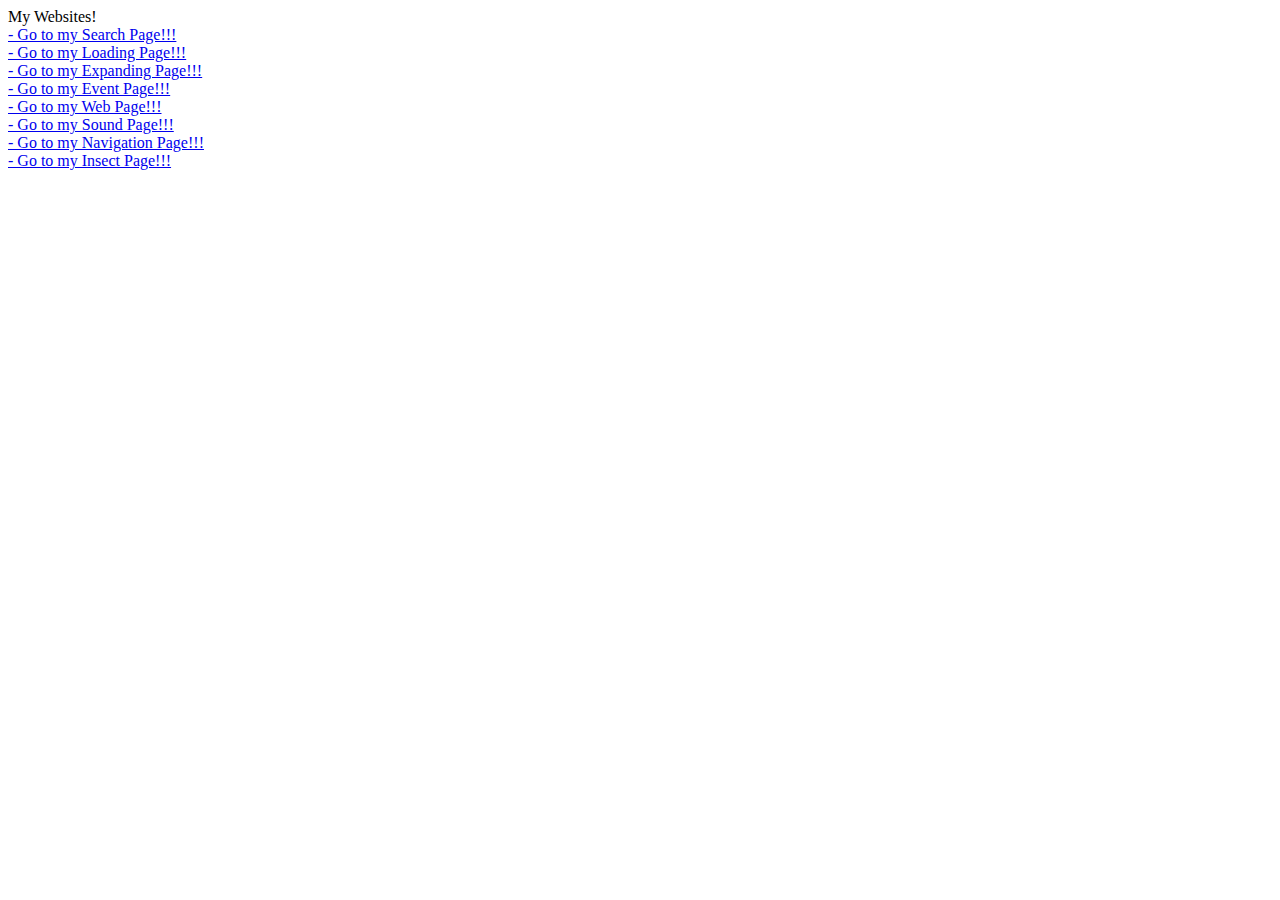
==== index.html @ 14693f38 "Mon, Mar 17, 2025, 10:19 AM -07:00" ====
<!DOCTYPE html>
<html lang="en">

<head>
    <meta charset="UTF-8">
    <meta name="viewport" content="width=device-width, initial-scale=1.0">
    <title>Home Page</title>
</head>

<body>
My Websites! <br>
    <a href="search.html">- Go to my Search Page!!!</a> <br>
    <a href="loading.html">- Go to my Loading Page!!!</a> <br>
    <a href="expanding.html">- Go to my Expanding Page!!!</a> <br>
    <a href="event.html">- Go to my Event Page!!!</a> <br>
    <a href="mywebpage.html">- Go to my Web Page!!!</a> <br>
    <a href="sound.html">- Go to my Sound Page!!!</a> <br>
    <a href="nav.html">- Go to my Navigation Page!!!</a> <br>
    <a href="insect.html">- Go to my Insect Page!!!</a> <br>
</body>

</html>
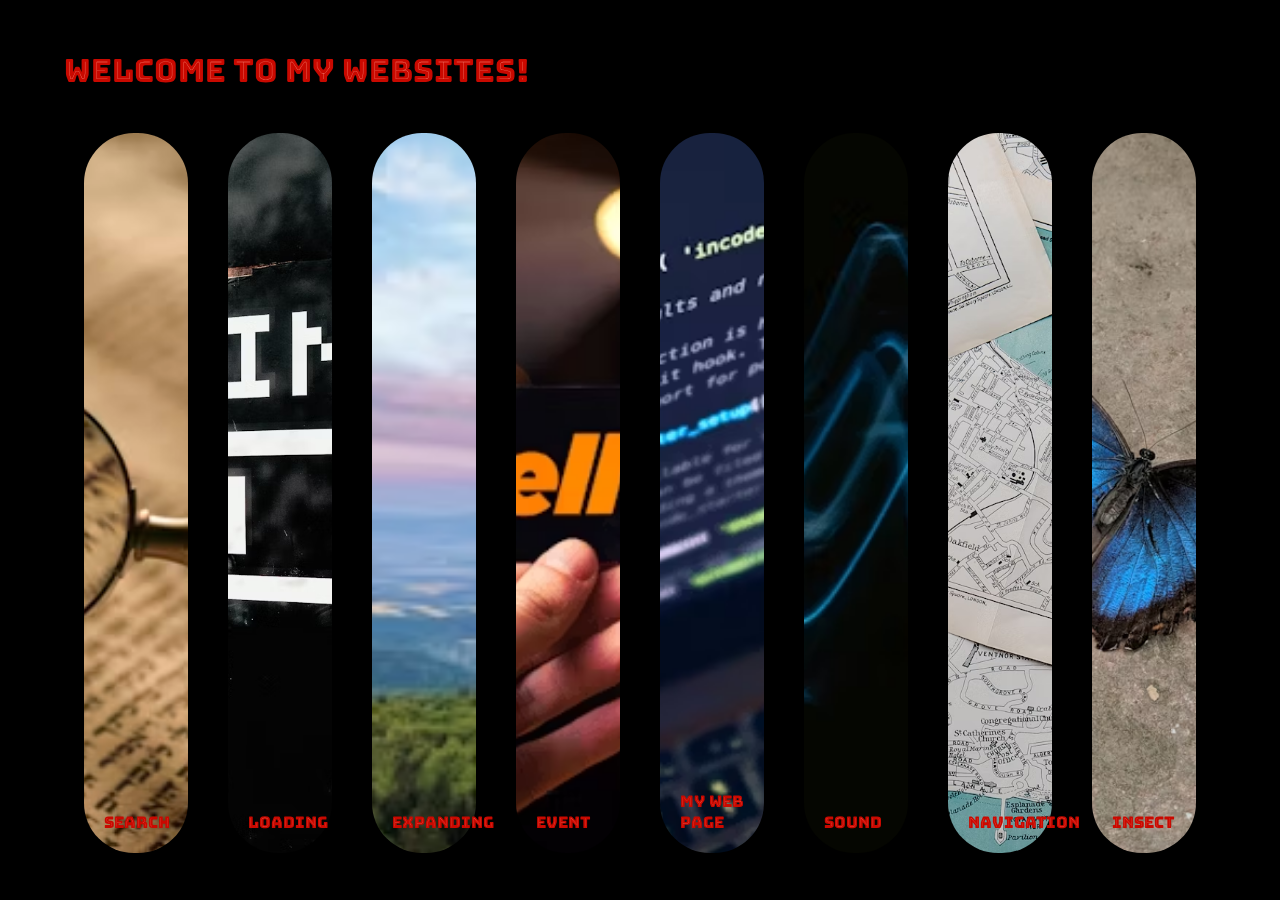
==== commit 65dc5452: "New" ====
--- a/index.html
+++ b/index.html
@@ -5,18 +5,55 @@
     <meta charset="UTF-8">
     <meta name="viewport" content="width=device-width, initial-scale=1.0">
     <title>Home Page</title>
+    <!-- Correct Link to External CSS -->
+    <link rel="stylesheet" href="css/index.css">
+    <!-- Google Fonts: Bungee Tint -->
+    <link href="https://fonts.googleapis.com/css2?family=Bungee+Tint&display=swap" rel="stylesheet">
 </head>
 
 <body>
-My Websites! <br>
-    <a href="search.html">- Go to my Search Page!!!</a> <br>
-    <a href="loading.html">- Go to my Loading Page!!!</a> <br>
-    <a href="expanding.html">- Go to my Expanding Page!!!</a> <br>
-    <a href="event.html">- Go to my Event Page!!!</a> <br>
-    <a href="mywebpage.html">- Go to my Web Page!!!</a> <br>
-    <a href="sound.html">- Go to my Sound Page!!!</a> <br>
-    <a href="nav.html">- Go to my Navigation Page!!!</a> <br>
-    <a href="insect.html">- Go to my Insect Page!!!</a> <br>
+    <div class="hero">
+        <div class="content">
+            <h1>Welcome to My Websites!</h1>
+            <div class="container">
+                <div class="panel" style="background-image: url('images/Search.avif')">
+                    <a href="search.html">Search</a>
+
+                </div>
+                <div class="panel" style="background-image: url('images/loading.avif')">
+                    <a href="loading.html">Loading</a>
+
+                </div>
+                <div class="panel" style="background-image: url('images/expanding.avif')">
+                    <a href="expanding.html">Expanding</a>
+
+                </div>
+                <div class="panel" style="background-image: url('images/event.avif')">
+                    <a href="event.html">Event</a>
+
+                </div>
+                <div class="panel" style="background-image: url('images/mywebpage.avif')">
+                    <a href="mywebpage.html">My Web Page</a>
+
+                </div>
+                <div class="panel" style="background-image: url('images/sound.avif')">
+                    <a href="sound.html">Sound</a>
+
+                </div>
+                <div class="panel" style="background-image: url('images/Nav.avif')">
+                    <a href="nav.html">Navigation</a>
+
+                </div>
+                <div class="panel" style="background-image: url('images/insect.avif')">
+                    <a href="insect.html">Insect</a>
+                    
+                </div>
+            </div>
+        </div>
+    </div>
+
+    <!-- Link to External JS -->
+    <script src="js/index.js"></script>
 </body>
 
 </html>
--- a/css/index.css
+++ b/css/index.css
@@ -0,0 +1,95 @@
+@import url('https://fonts.googleapis.com/css2?family=Bungee+Tint&display=swap');
+
+* {
+    box-sizing: border-box;
+}
+
+body {
+    display: flex;
+    height: 100vh;
+    justify-content: center;
+    align-items: center;
+    margin: 0;
+    font-family: "Bungee Tint", sans-serif;
+    background: black;
+}
+
+/* Styling for panels and links */
+.container {
+    display: flex;
+    width: 90vw;
+    flex-wrap: wrap; /* Allow wrapping on smaller screens */
+    justify-content: space-between; /* Space out the panels */
+}
+
+.panel {
+    background-size: cover;
+    background-position: center;
+    background-repeat: no-repeat;
+    height: 80vh;
+    margin: 20px;
+    border-radius: 50px;
+    flex: 0.45; /* Adjusted for more space between panels */
+    color: white;
+    cursor: pointer;
+    position: relative;
+    transition: flex 1s ease-in;
+
+}
+
+/* Enlarge the panel when hovered */
+.panel:hover {
+    transform: scale(1.1); /* Scale up the panel */
+}
+
+/* Styling for the links */
+.panel a {
+    font-family: "Bungee Tint", sans-serif;
+    font-weight: 400;
+    font-style: normal;
+    color: white;
+    text-decoration: none;
+    position: absolute;
+    bottom: 20px;
+    left: 20px;
+    font-weight: 700;
+    transition: color 0.3s ease;
+}
+
+.panel a:hover {
+    color: #ff6347; /* Change color on hover */
+}
+
+/* Styling for panel title */
+.panel h3 {
+    font-size: 24px;
+    position: absolute;
+    bottom: 20px;
+    left: 20px;
+    margin: 0;
+    opacity: 0;
+    transition: opacity 0.3s ease-in 0.4s;
+}
+
+/* For expanding panel on click (keeping previous logic) */
+.panel.active {
+    flex: 5;
+}
+
+.panel.active h3 {
+    opacity: 1;
+    transition: opacity 0.5s ease-in 0.5s;
+}
+
+/* Make layout responsive for smaller screens */
+@media (max-width: 480px) {
+    .panel:nth-of-type(4) {
+        display: none;
+    }
+    .panel:nth-of-type(5) {
+        display: none;
+    }
+    .container {
+        width: 100vw;
+    }
+}
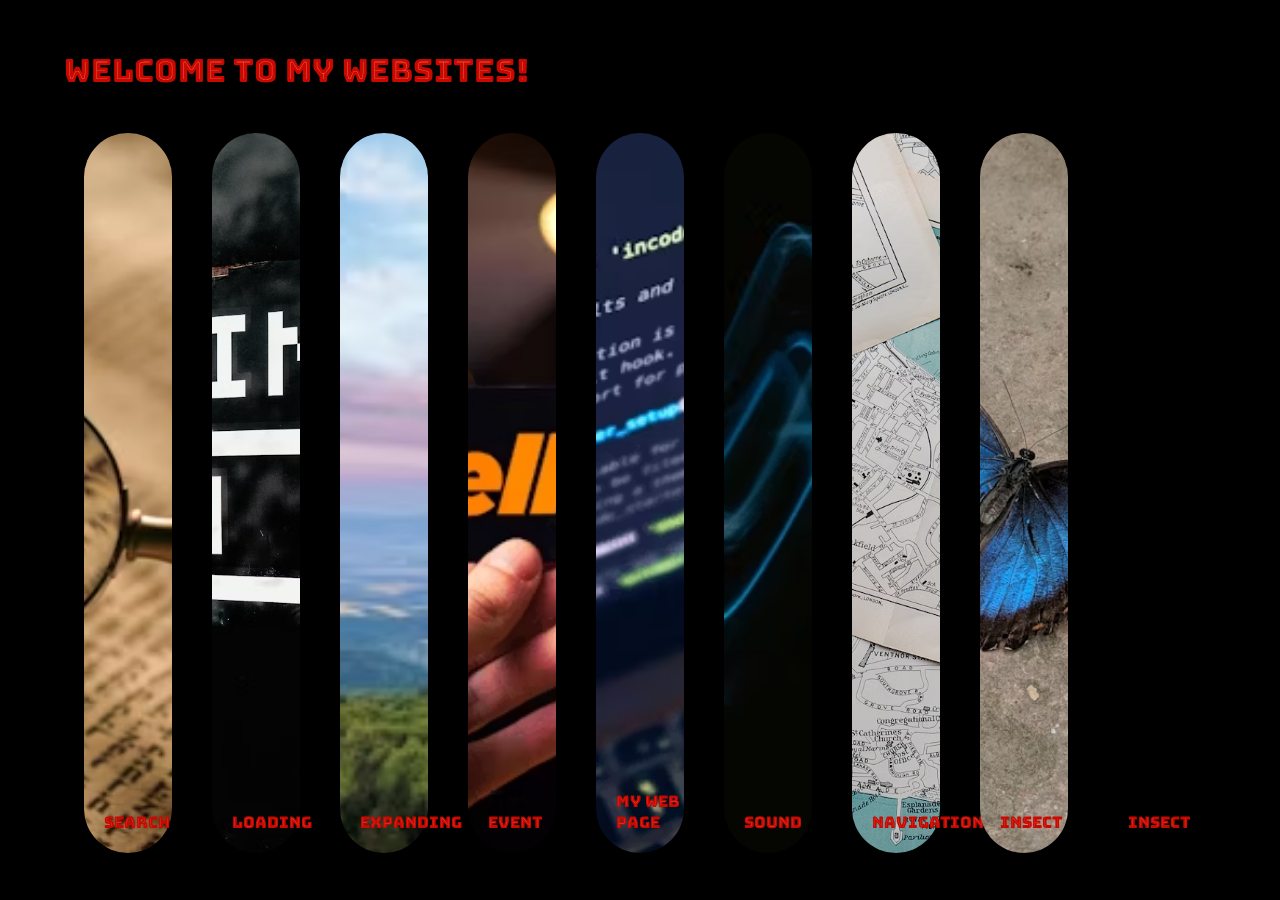
==== commit 732a6a85: "Mon, Mar 31, 2025, 10:23 AM -07:00" ====
--- a/index.html
+++ b/index.html
@@ -5,9 +5,9 @@
     <meta charset="UTF-8">
     <meta name="viewport" content="width=device-width, initial-scale=1.0">
     <title>Home Page</title>
-    <!-- Correct Link to External CSS -->
+
     <link rel="stylesheet" href="css/index.css">
-    <!-- Google Fonts: Bungee Tint -->
+
     <link href="https://fonts.googleapis.com/css2?family=Bungee+Tint&display=swap" rel="stylesheet">
 </head>
 
@@ -46,13 +46,18 @@
                 </div>
                 <div class="panel" style="background-image: url('images/insect.avif')">
                     <a href="insect.html">Insect</a>
-                    
+
+                </div>
+
+                <div class="panel" style="background-image: url('images/Mountain.avif')">
+                    <a href="relaxer.html">Insect</a>
+
                 </div>
             </div>
         </div>
     </div>
 
-    <!-- Link to External JS -->
+
     <script src="js/index.js"></script>
 </body>
 
--- a/css/index.css
+++ b/css/index.css
@@ -14,12 +14,11 @@
     background: black;
 }
 
-/* Styling for panels and links */
 .container {
     display: flex;
     width: 90vw;
-    flex-wrap: wrap; /* Allow wrapping on smaller screens */
-    justify-content: space-between; /* Space out the panels */
+    flex-wrap: wrap;
+    justify-content: space-between;
 }
 
 .panel {
@@ -29,7 +28,7 @@
     height: 80vh;
     margin: 20px;
     border-radius: 50px;
-    flex: 0.45; /* Adjusted for more space between panels */
+    flex: 0.45;
     color: white;
     cursor: pointer;
     position: relative;
@@ -37,12 +36,11 @@
 
 }
 
-/* Enlarge the panel when hovered */
+
 .panel:hover {
-    transform: scale(1.1); /* Scale up the panel */
+    transform: scale(1.1);
 }
 
-/* Styling for the links */
 .panel a {
     font-family: "Bungee Tint", sans-serif;
     font-weight: 400;
@@ -57,10 +55,10 @@
 }
 
 .panel a:hover {
-    color: #ff6347; /* Change color on hover */
+    color: #ff6347;
 }
 
-/* Styling for panel title */
+
 .panel h3 {
     font-size: 24px;
     position: absolute;
@@ -71,7 +69,6 @@
     transition: opacity 0.3s ease-in 0.4s;
 }
 
-/* For expanding panel on click (keeping previous logic) */
 .panel.active {
     flex: 5;
 }
@@ -81,7 +78,6 @@
     transition: opacity 0.5s ease-in 0.5s;
 }
 
-/* Make layout responsive for smaller screens */
 @media (max-width: 480px) {
     .panel:nth-of-type(4) {
         display: none;
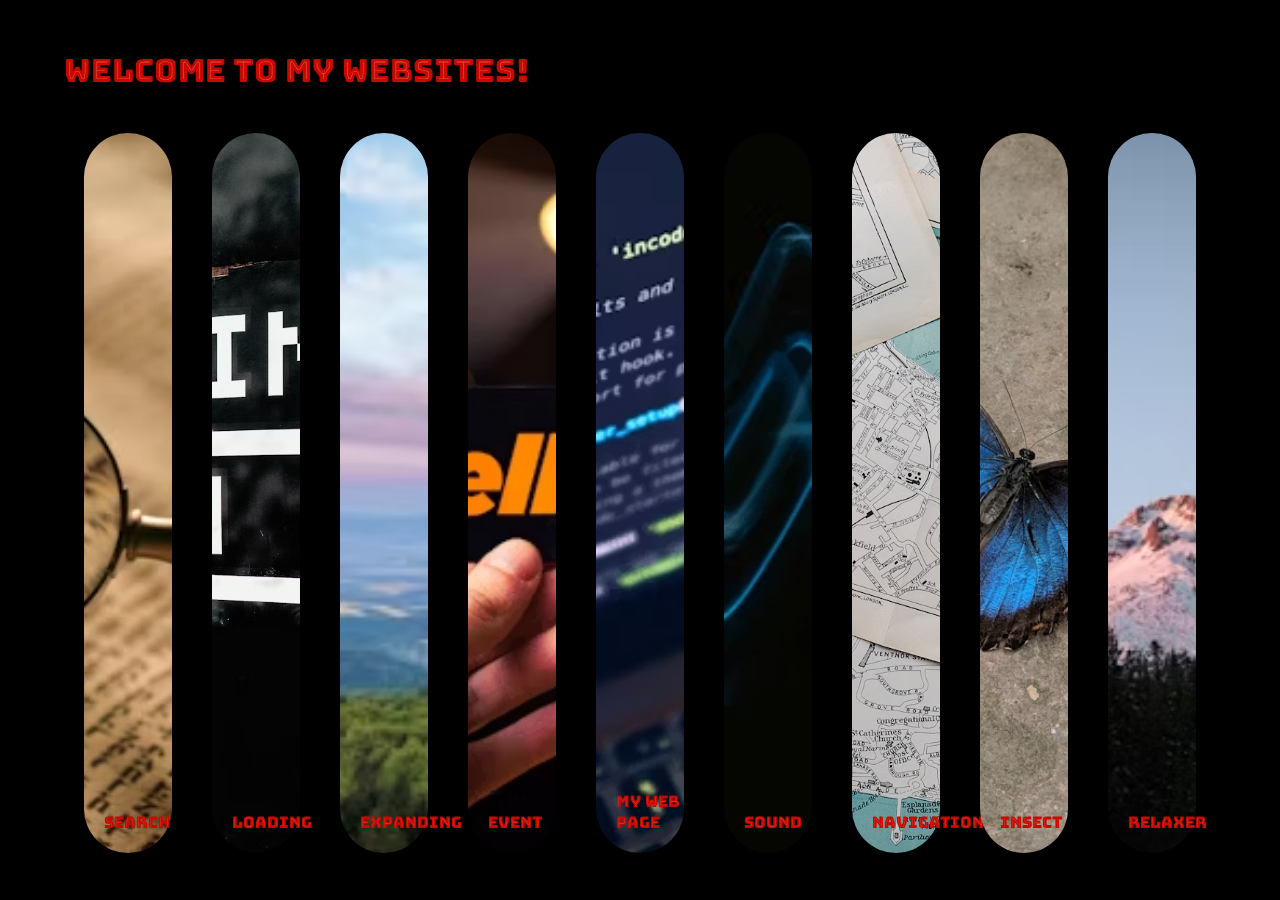
==== commit a0ccbdf0: "Mon, Mar 31, 2025, 10:24 AM -07:00" ====
--- a/index.html
+++ b/index.html
@@ -49,8 +49,8 @@
 
                 </div>
 
-                <div class="panel" style="background-image: url('images/Mountain.avif')">
-                    <a href="relaxer.html">Insect</a>
+                <div class="panel" style="background-image: url('images/Mountian.avif')">
+                    <a href="relaxer.html">Relaxer</a>
 
                 </div>
             </div>
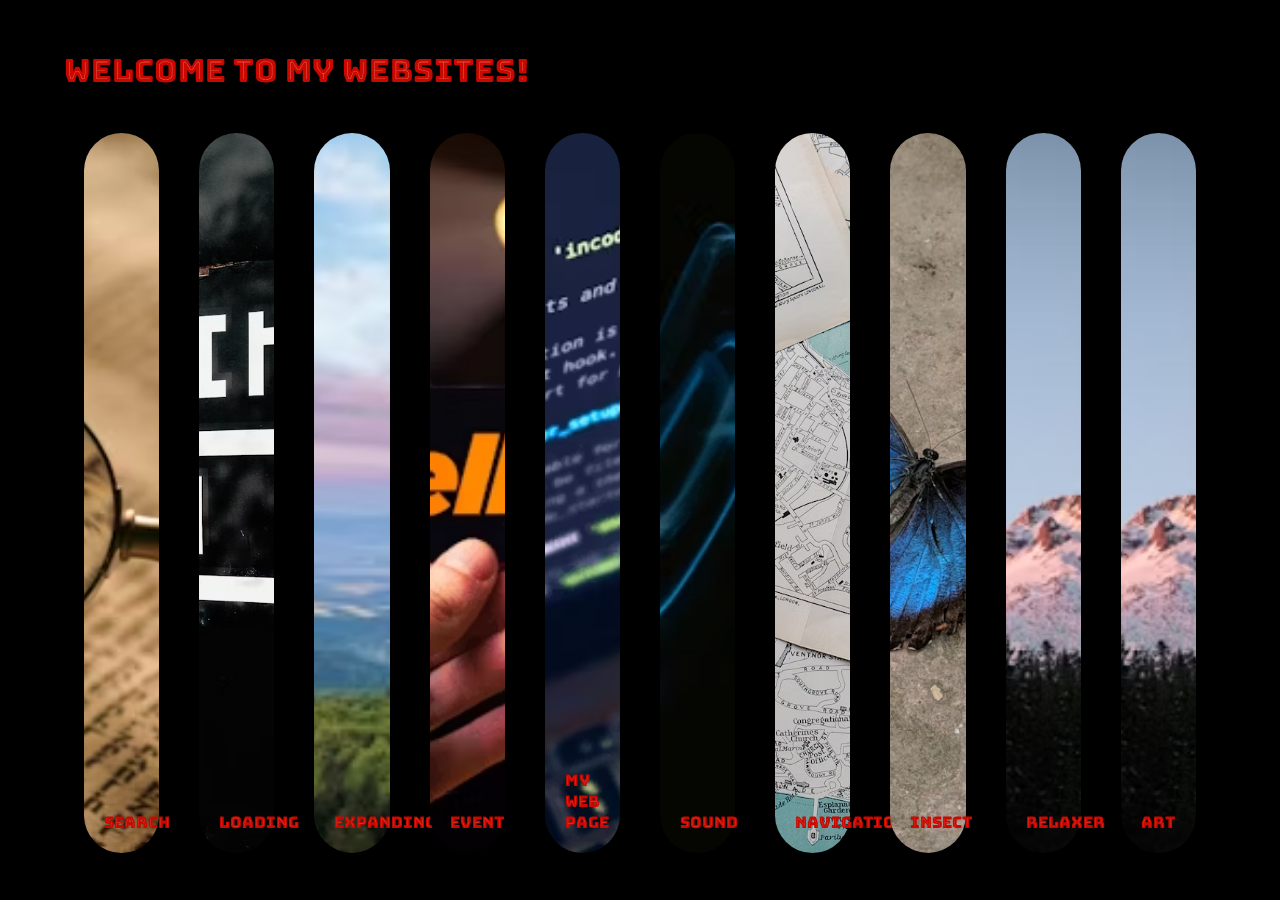
==== commit 953aa13f: "new" ====
--- a/index.html
+++ b/index.html
@@ -53,6 +53,11 @@
                     <a href="relaxer.html">Relaxer</a>
 
                 </div>
+
+                <div class="panel" style="background-image: url('images/Mountian.avif')">
+                    <a href="art.html">Art</a>
+
+                </div>
             </div>
         </div>
     </div>
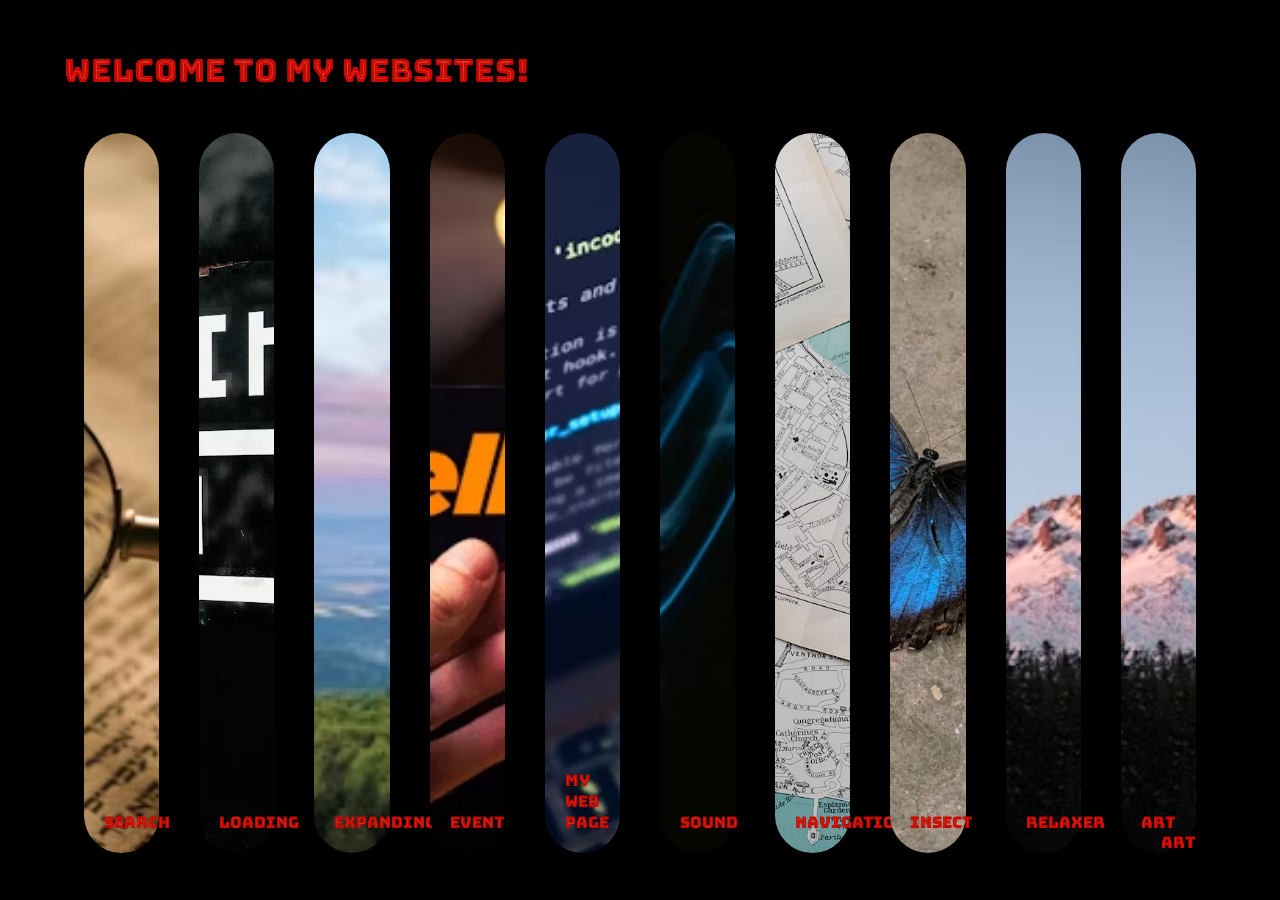
==== commit 2e28a3b7: "sad" ====
--- a/index.html
+++ b/index.html
@@ -57,6 +57,9 @@
                 <div class="panel" style="background-image: url('images/Mountian.avif')">
                     <a href="art.html">Art</a>
 
+                    <div class="panel" style="background-image: url('images/.avif')">
+                        <a href="ball.html">Art</a>
+
                 </div>
             </div>
         </div>
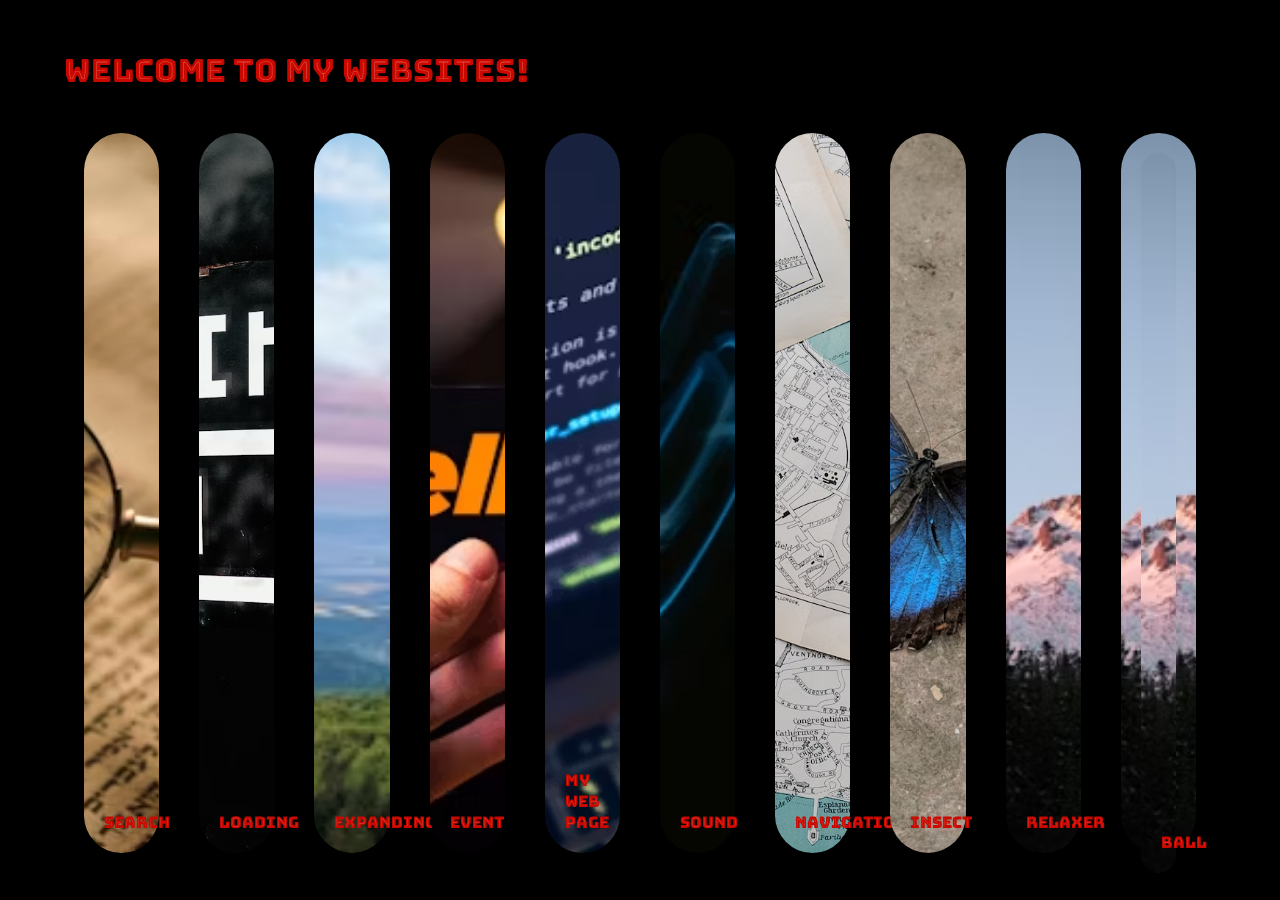
==== commit 0c243797: "sad" ====
--- a/index.html
+++ b/index.html
@@ -57,8 +57,8 @@
                 <div class="panel" style="background-image: url('images/Mountian.avif')">
                     <a href="art.html">Art</a>
 
-                    <div class="panel" style="background-image: url('images/.avif')">
-                        <a href="ball.html">Art</a>
+                    <div class="panel" style="background-image: url('images/Mountian.avif')">
+                        <a href="ball.html">Ball</a>
 
                 </div>
             </div>
